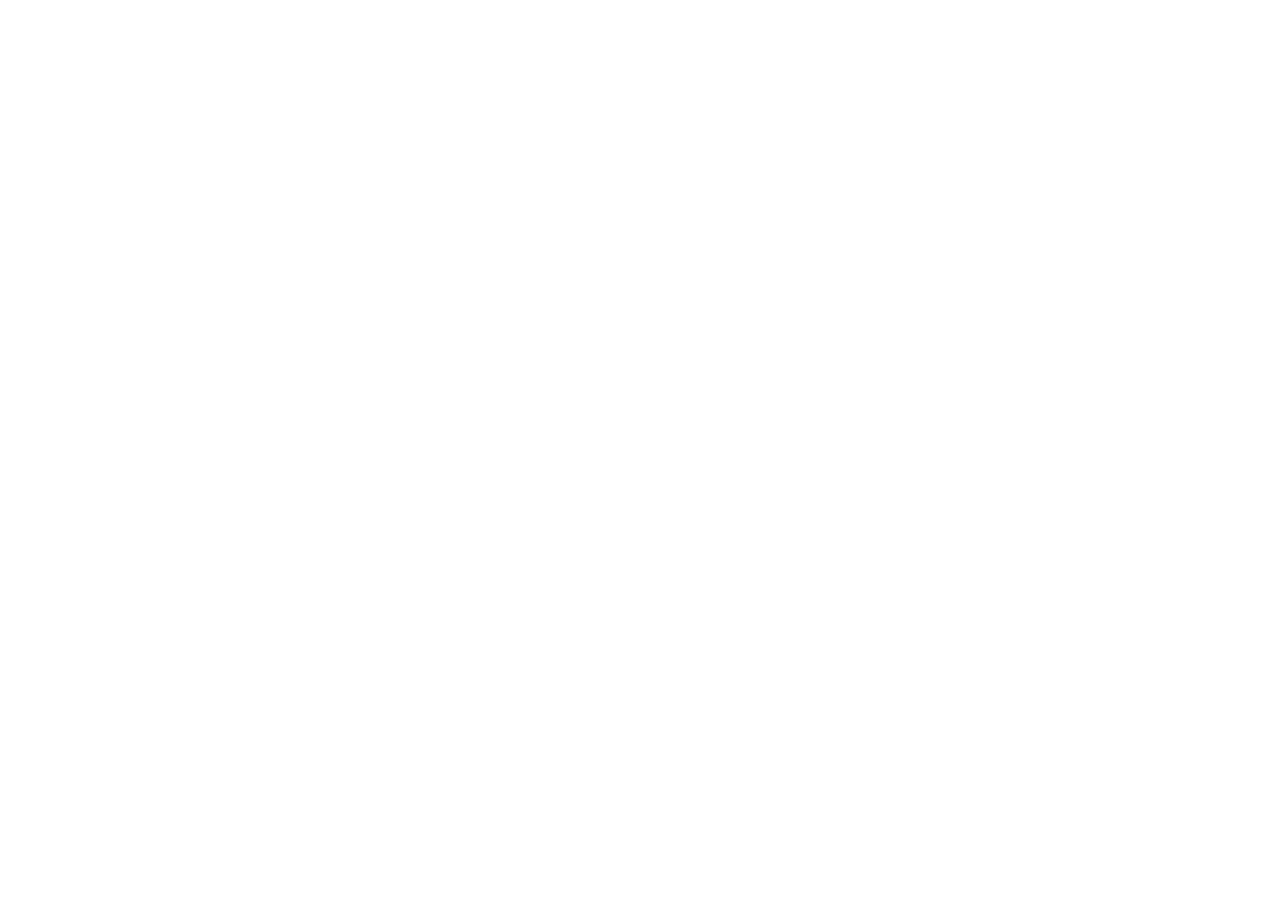
==== index.html @ 7f1992b0 "initial template" ====
<!DOCTYPE html>
<html lang="en">
<head>
    <meta charset="UTF-8">
    <meta http-equiv="X-UA-Compatible" content="IE=edge">
    <meta name="viewport" content="width=device-width, initial-scale=1.0">
    <title>CleanUI</title>
    <link rel="stylesheet" href="style.css">
</head>
<body>
    
</body>
</html>
---- style.css ----
@import url('https://fonts.googleapis.com/css2?family=Roboto:ital,wght@0,100;0,300;0,400;0,500;0,700;0,900;1,100;1,300;1,400;1,500;1,700;1,900&display=swap');


*{
    margin: 0;
    padding: 0;
    font-family: 'Roboto', sans-serif;
}
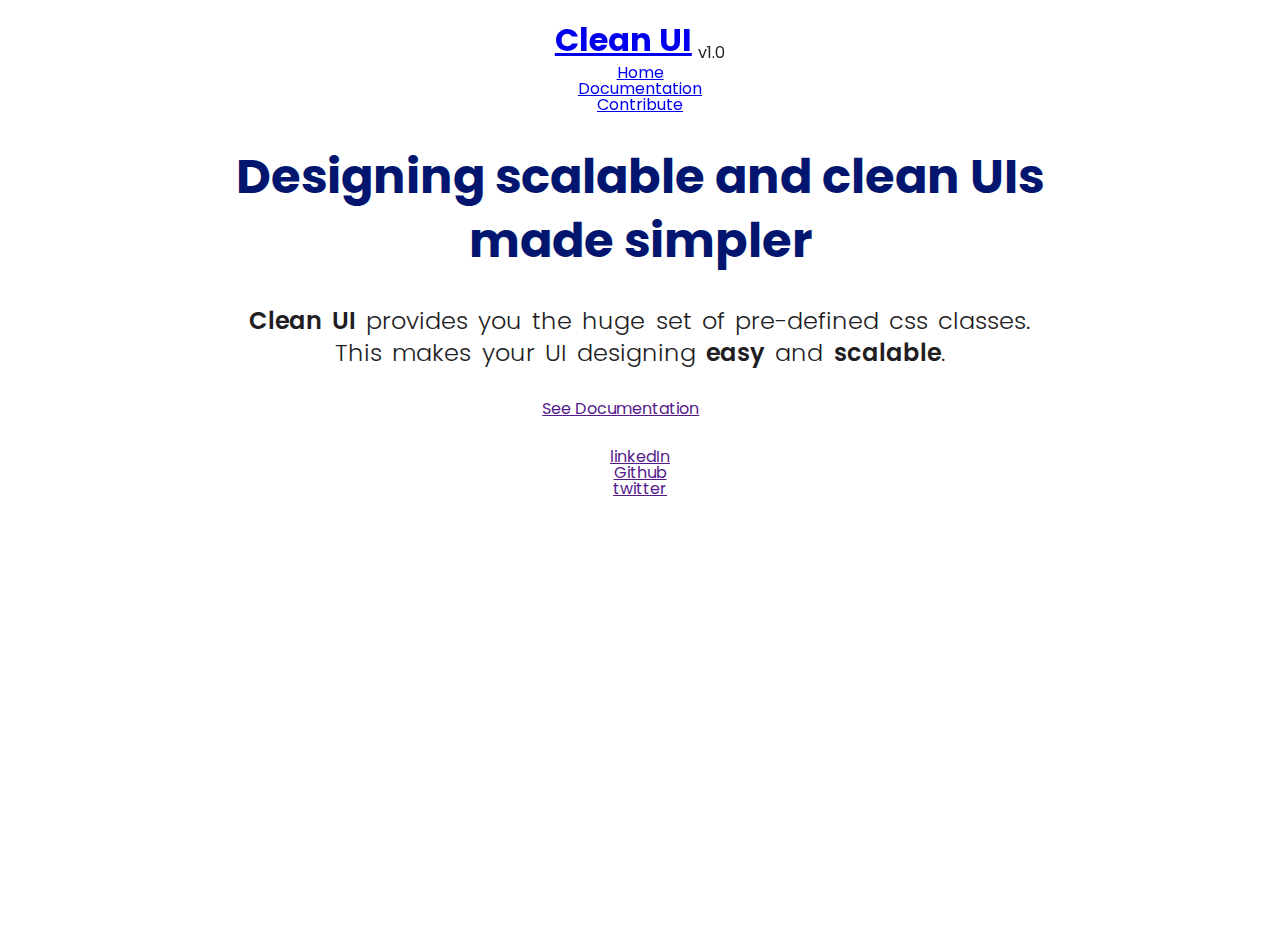
==== commit 0037dcdd: "basic structure" ====
--- a/index.html
+++ b/index.html
@@ -1,13 +1,53 @@
 <!DOCTYPE html>
 <html lang="en">
+
 <head>
     <meta charset="UTF-8">
     <meta http-equiv="X-UA-Compatible" content="IE=edge">
     <meta name="viewport" content="width=device-width, initial-scale=1.0">
     <title>CleanUI</title>
-    <link rel="stylesheet" href="style.css">
+    <link rel="stylesheet" href="./stylesheets/structure/style/home.css">
 </head>
+
 <body>
-    
+    <div class="container-fluid ">
+       <div class="full-content">
+        <header class="header-container">
+            <nav class="nav">
+                <div class="nav-logo">
+                    <h2>
+                        <a href="/">Clean UI</a><sub class="text-4 bold-sm">&nbsp;v1.0</sub>
+                    </h2>
+                </div>
+                <ul class="nav-link">
+                    <li><a href="/" class="btn btn-link">Home</a></li>
+                    <li><a href="/" class="btn btn-link">Documentation</a></li>
+                    <li><a href="/" class="btn btn-link">Contribute</a></li>
+                </ul>
+            </nav>
+        </header>
+        <main class="hero-ccontainer">
+            <div class="hero-title">
+                <h1 class="text-dark-primary">Designing scalable and clean UIs made simpler</h1>
+            </div>
+            <div class="hero-subtitle">
+                <p class="text-3 bold-xs">
+                    <strong class="bold-md">Clean UI</strong> provides you the huge set of pre-defined css classes. This makes your UI designing <strong class="bold-md">easy</strong> and <strong class="bold-md">scalable</strong>.
+                </p>
+            </div>
+            <div class="hero-btn">
+                <a class="btn" href="">See Documentation</a>
+            </div>
+        </main>
+        <footer class="footer-container">
+            <ul class="footer-link">
+                <li><a href="">linkedIn</a></li>
+                <li><a href="">Github</a></li>
+                <li><a href="">twitter</a></li>
+            </ul>
+        </footer>
+       </div>
+    </div>
 </body>
+
 </html>--- a/stylesheets/structure/style/home.css
+++ b/stylesheets/structure/style/home.css
@@ -0,0 +1,119 @@
+@import url("../../../style.css");
+@import url("../style/doc-structure.css");
+
+
+body{
+    background-color: var(--white-color);
+    color: var(--dark-color);
+    font-size: 100%;
+}
+
+/* hero section */
+.hero-container{
+    max-width: 95%;
+    padding: var(--xxl);
+    margin: var(--xxl) auto;
+}
+
+.hero-title{
+    margin: var(--xl) auto;
+    max-width: 80%;
+}
+
+.hero-subtitle{
+    margin: var(--xl) auto;
+    max-width: 80%;
+}
+
+/* btn */
+.btn:hover{
+    text-decoration: none;
+}
+
+.hero-btn{
+    width: 90%;
+    margin: var(--xl)
+}
+
+.hero-btn .btn{
+    font-size: var(--md);
+    margin: var(--md);
+    padding: var(--md);
+}
+
+/* break points */
+@media screen and (max-width: 992px){
+    .full-content{
+        width: 100%;
+    }
+
+    .hero-container{
+        height: auto;
+        margin: var(--xxl) auto;
+        padding: var(--xl) auto;
+    }
+
+    .hero-title{
+        margin: auto;
+        padding: var(--sm);
+        width: 100%;
+    }
+
+    .hero-subtitle{
+        margin: var(--xl) auto;
+        padding: var(--sm) 0;
+    }
+}
+
+@media screen and (max-width: 768px){
+
+    body{
+        box-sizing: border-box;
+        font-size: var(--md);
+    }
+
+    .full-content{
+        width: 100%;
+        margin: auto;
+    }
+
+    .hero-container{
+        height: auto;
+        margin: var(--sm) auto;
+        padding: var(--sm) auto;
+    }
+
+    .hero-title{
+        margin: var(--md) auto;
+    }
+
+    .hero-title h1{
+        font-size: var(--xl);
+        line-height: normal;
+    }
+
+    .hero-subtitle{
+        margin: var(--xl) auto;
+        width: 100%;
+    }
+
+    .hero-subtitle p{
+        font-size: var(--md);
+        padding: 0 var(--sm);
+    }
+
+    .hero-btn{
+        margin: var(--xl) auto;
+    }
+
+    .hero-btn .btn{
+        font-size: 0.8rem;
+        padding: var(--md);
+    }
+    
+    .footer-container{
+        margin-bottom: 0;
+        margin-top: var(--xxl);
+        padding: var(--xxl);
+    }
+}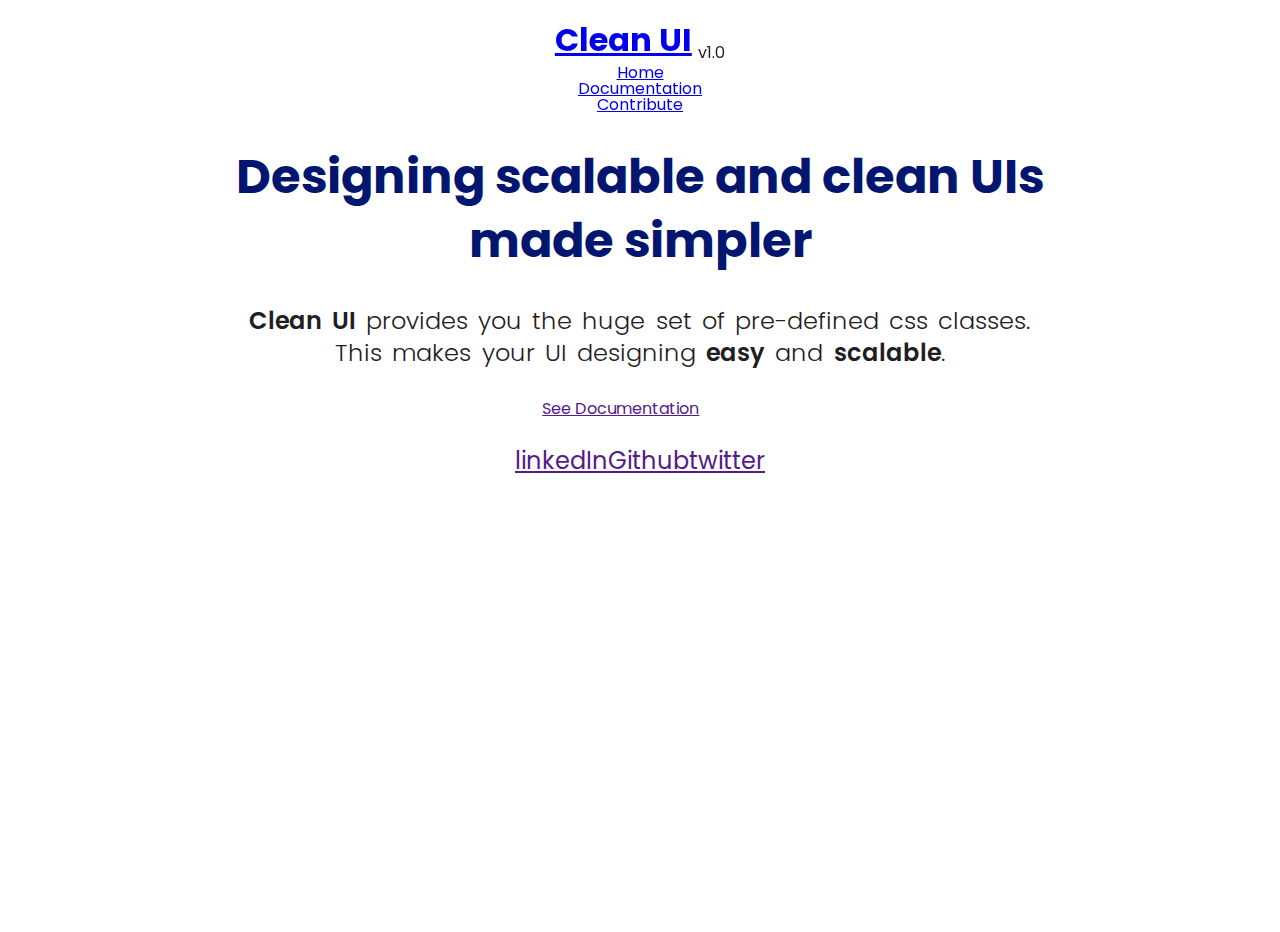
==== commit e552fab8: "basic done" ====
--- a/index.html
+++ b/index.html
@@ -19,7 +19,7 @@
                         <a href="/">Clean UI</a><sub class="text-4 bold-sm">&nbsp;v1.0</sub>
                     </h2>
                 </div>
-                <ul class="nav-link">
+                <ul class="nav-links">
                     <li><a href="/" class="btn btn-link">Home</a></li>
                     <li><a href="/" class="btn btn-link">Documentation</a></li>
                     <li><a href="/" class="btn btn-link">Contribute</a></li>
@@ -40,7 +40,7 @@
             </div>
         </main>
         <footer class="footer-container">
-            <ul class="footer-link">
+            <ul class="footer-links">
                 <li><a href="">linkedIn</a></li>
                 <li><a href="">Github</a></li>
                 <li><a href="">twitter</a></li>
--- a/stylesheets/structure/style/home.css
+++ b/stylesheets/structure/style/home.css
@@ -1,5 +1,5 @@
 @import url("../../../style.css");
-@import url("../style/doc-structure.css");
+@import url("../style/structure.css");
 
 
 body{
@@ -39,6 +39,10 @@
     font-size: var(--md);
     margin: var(--md);
     padding: var(--md);
+}
+
+.hero-btn .btn:hover{
+    text-decoration: none;
 }
 
 /* break points */
@@ -107,7 +111,7 @@
     }
 
     .hero-btn .btn{
-        font-size: 0.8rem;
+        font-size: 0.8em;
         padding: var(--md);
     }
     
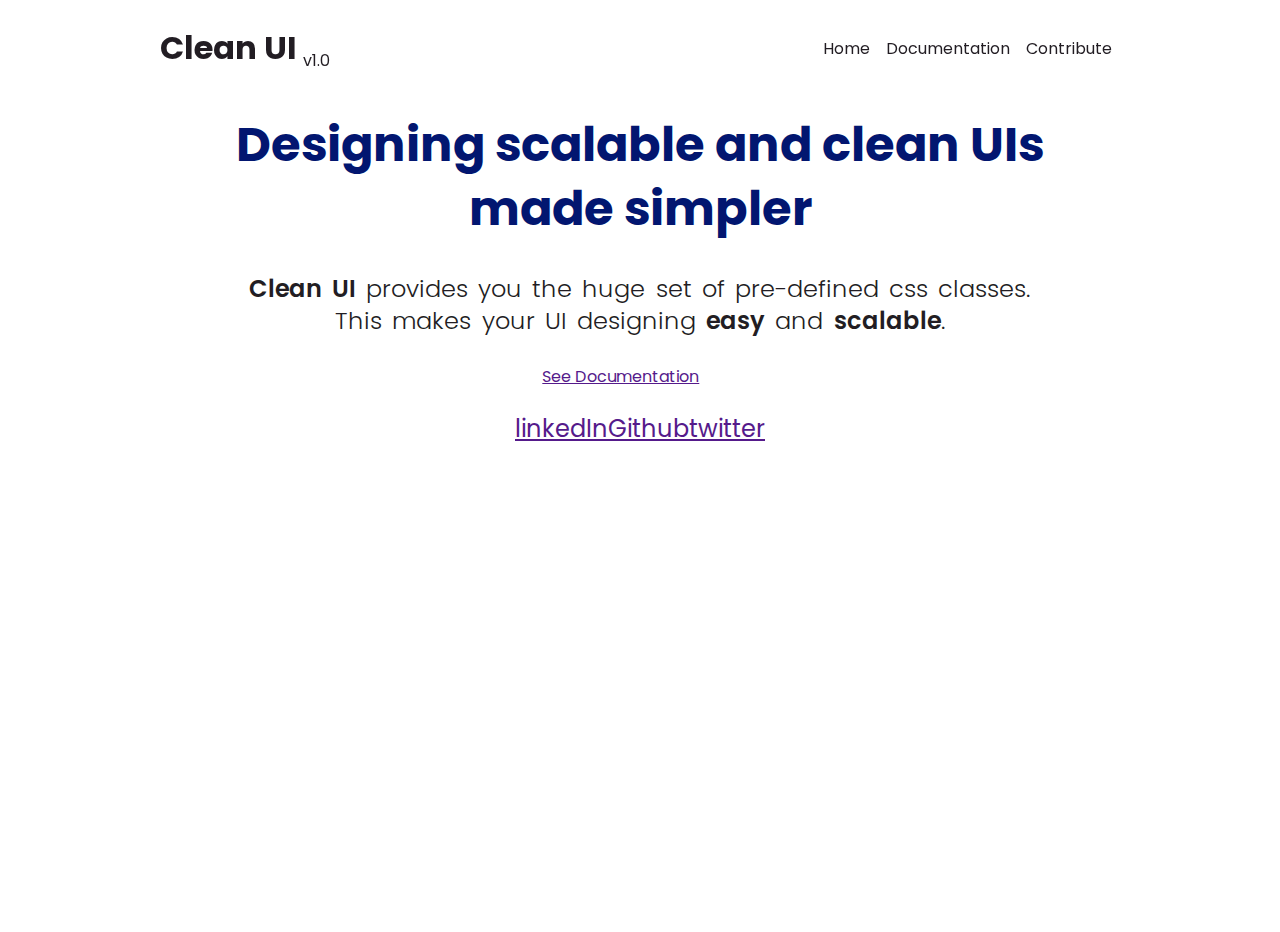
==== commit efeee16a: "initial code" ====
--- a/index.html
+++ b/index.html
@@ -6,7 +6,7 @@
     <meta http-equiv="X-UA-Compatible" content="IE=edge">
     <meta name="viewport" content="width=device-width, initial-scale=1.0">
     <title>CleanUI</title>
-    <link rel="stylesheet" href="./stylesheets/structure/style/home.css">
+    <link rel="stylesheet" href="./stylesheets/structure/home.css">
 </head>
 
 <body>
--- a/stylesheets/structure/home.css
+++ b/stylesheets/structure/home.css
@@ -0,0 +1,123 @@
+@import url("../../style.css");
+@import url("../structure/structure.css");
+
+
+body{
+    background-color: var(--white-color);
+    color: var(--dark-color);
+    font-size: 100%;
+}
+
+/* hero section */
+.hero-container{
+    max-width: 95%;
+    padding: var(--xxl);
+    margin: var(--xxl) auto;
+}
+
+.hero-title{
+    margin: var(--xl) auto;
+    max-width: 80%;
+}
+
+.hero-subtitle{
+    margin: var(--xl) auto;
+    max-width: 80%;
+}
+
+/* btn */
+.btn:hover{
+    text-decoration: none;
+}
+
+.hero-btn{
+    width: 90%;
+    margin: var(--xl)
+}
+
+.hero-btn .btn{
+    font-size: var(--md);
+    margin: var(--md);
+    padding: var(--md);
+}
+
+.hero-btn .btn:hover{
+    text-decoration: none;
+}
+
+/* break points */
+@media screen and (max-width: 992px){
+    .full-content{
+        width: 100%;
+    }
+
+    .hero-container{
+        height: auto;
+        margin: var(--xxl) auto;
+        padding: var(--xl) auto;
+    }
+
+    .hero-title{
+        margin: auto;
+        padding: var(--sm);
+        width: 100%;
+    }
+
+    .hero-subtitle{
+        margin: var(--xl) auto;
+        padding: var(--sm) 0;
+    }
+}
+
+@media screen and (max-width: 768px){
+
+    body{
+        box-sizing: border-box;
+        font-size: var(--md);
+    }
+
+    .full-content{
+        width: 100%;
+        margin: auto;
+    }
+
+    .hero-container{
+        height: auto;
+        margin: var(--sm) auto;
+        padding: var(--sm) auto;
+    }
+
+    .hero-title{
+        margin: var(--md) auto;
+    }
+
+    .hero-title h1{
+        font-size: var(--xl);
+        line-height: normal;
+    }
+
+    .hero-subtitle{
+        margin: var(--xl) auto;
+        width: 100%;
+    }
+
+    .hero-subtitle p{
+        font-size: var(--md);
+        padding: 0 var(--sm);
+    }
+
+    .hero-btn{
+        margin: var(--xl) auto;
+    }
+
+    .hero-btn .btn{
+        font-size: 0.8em;
+        padding: var(--md);
+    }
+    
+    .footer-container{
+        margin-bottom: 0;
+        margin-top: var(--xxl);
+        padding: var(--xxl);
+    }
+}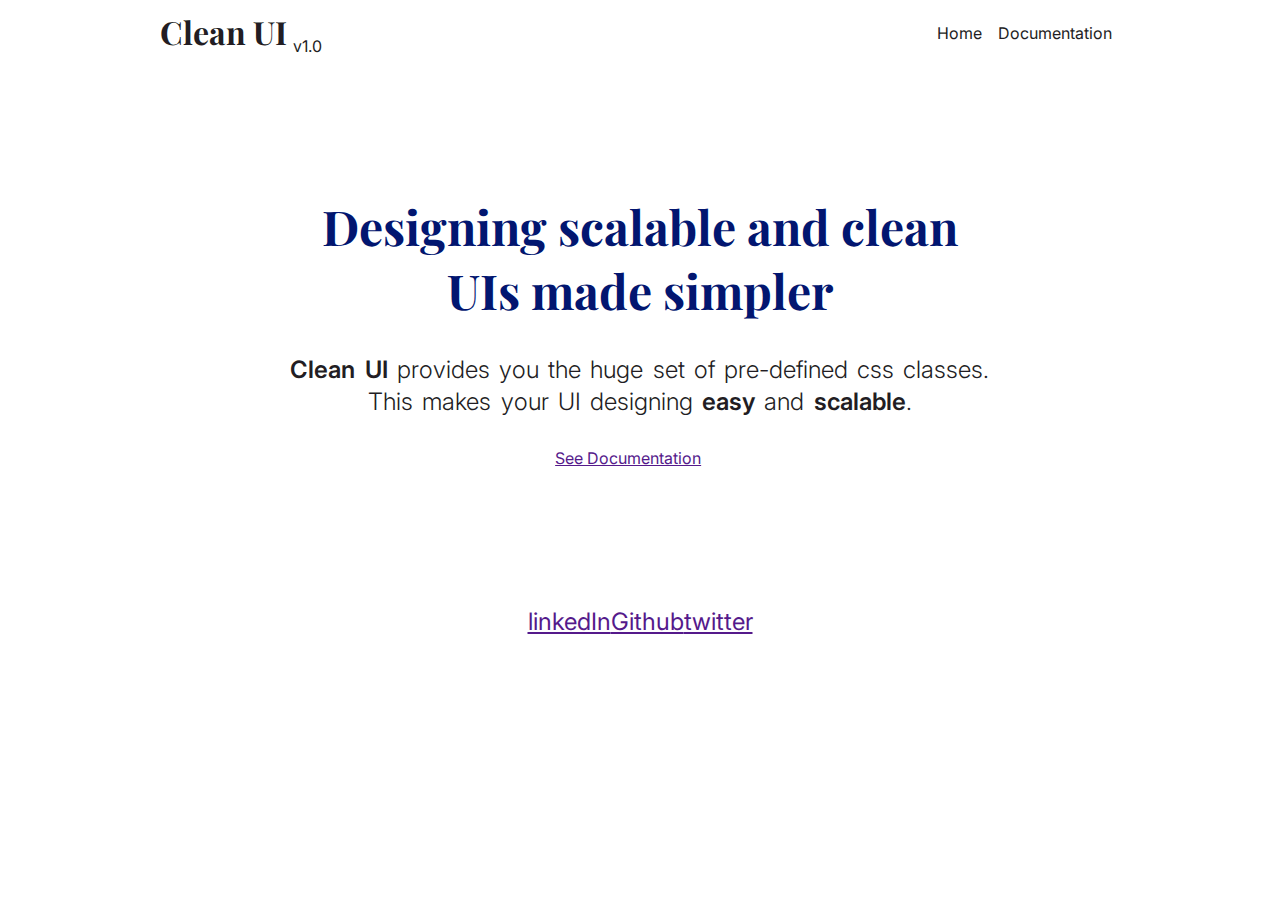
==== commit 21017a2b: "Starting with new development" ====
--- a/index.html
+++ b/index.html
@@ -10,7 +10,6 @@
 </head>
 
 <body>
-    <div class="container-fluid ">
        <div class="full-content">
         <header class="header-container">
             <nav class="nav">
@@ -21,12 +20,12 @@
                 </div>
                 <ul class="nav-links">
                     <li><a href="/" class="btn btn-link">Home</a></li>
-                    <li><a href="/" class="btn btn-link">Documentation</a></li>
-                    <li><a href="/" class="btn btn-link">Contribute</a></li>
+                    <li><a href="./components/introduction/introduction.html" class="btn btn-link">Documentation</a></li>
+                    <!-- <li><a href="/" class="btn btn-link">Contribute</a></li> -->
                 </ul>
             </nav>
         </header>
-        <main class="hero-ccontainer">
+        <main class="hero-container">
             <div class="hero-title">
                 <h1 class="text-dark-primary">Designing scalable and clean UIs made simpler</h1>
             </div>
@@ -47,7 +46,6 @@
             </ul>
         </footer>
        </div>
-    </div>
 </body>
 
 </html>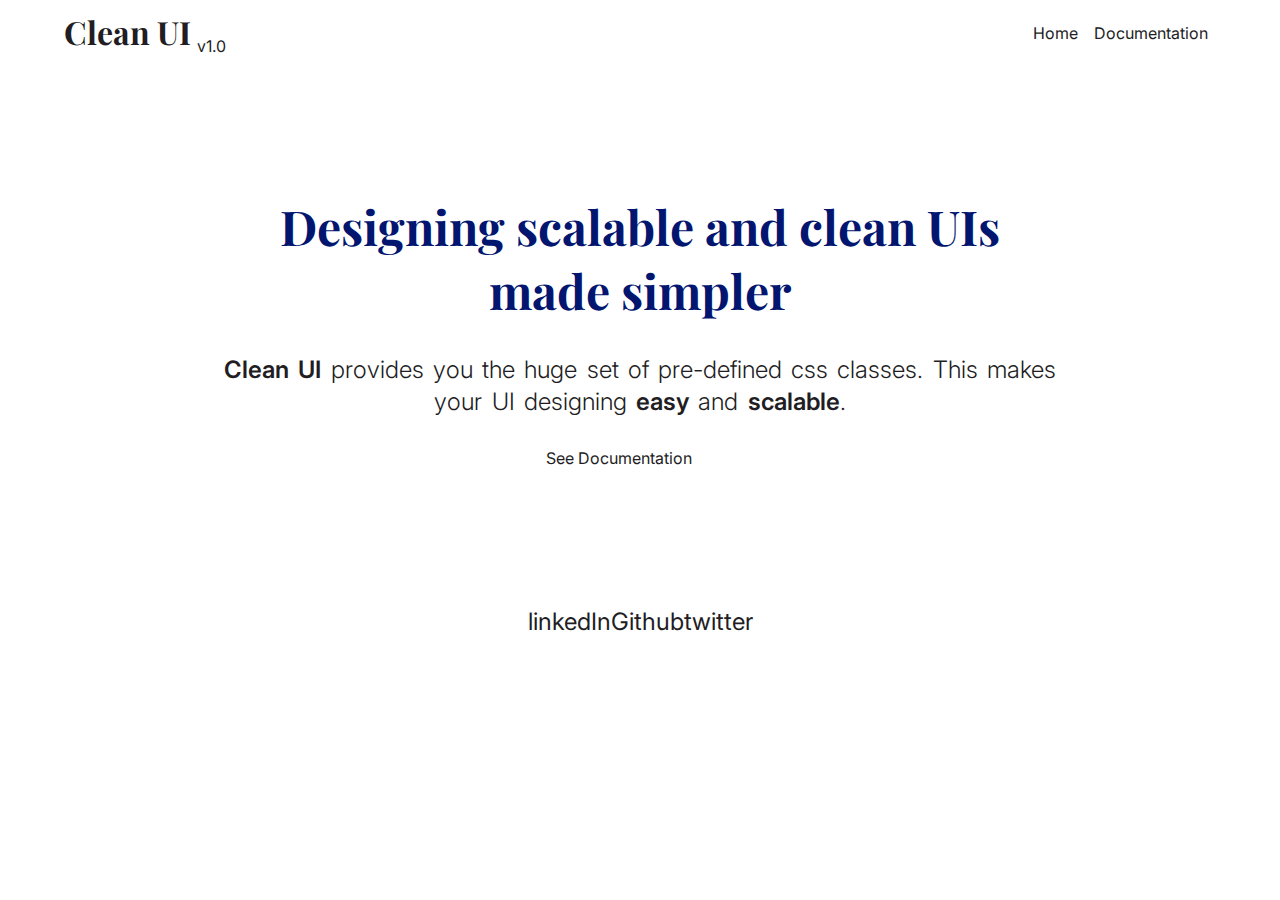
==== commit 58fab2d5: "set home link" ====
--- a/index.html
+++ b/index.html
@@ -19,7 +19,7 @@
                     </h2>
                 </div>
                 <ul class="nav-links">
-                    <li><a href="/" class="btn btn-link">Home</a></li>
+                    <li><a href="./index.html" class="btn btn-link">Home</a></li>
                     <li><a href="./components/introduction/introduction.html" class="btn btn-link">Documentation</a></li>
                     <!-- <li><a href="/" class="btn btn-link">Contribute</a></li> -->
                 </ul>
